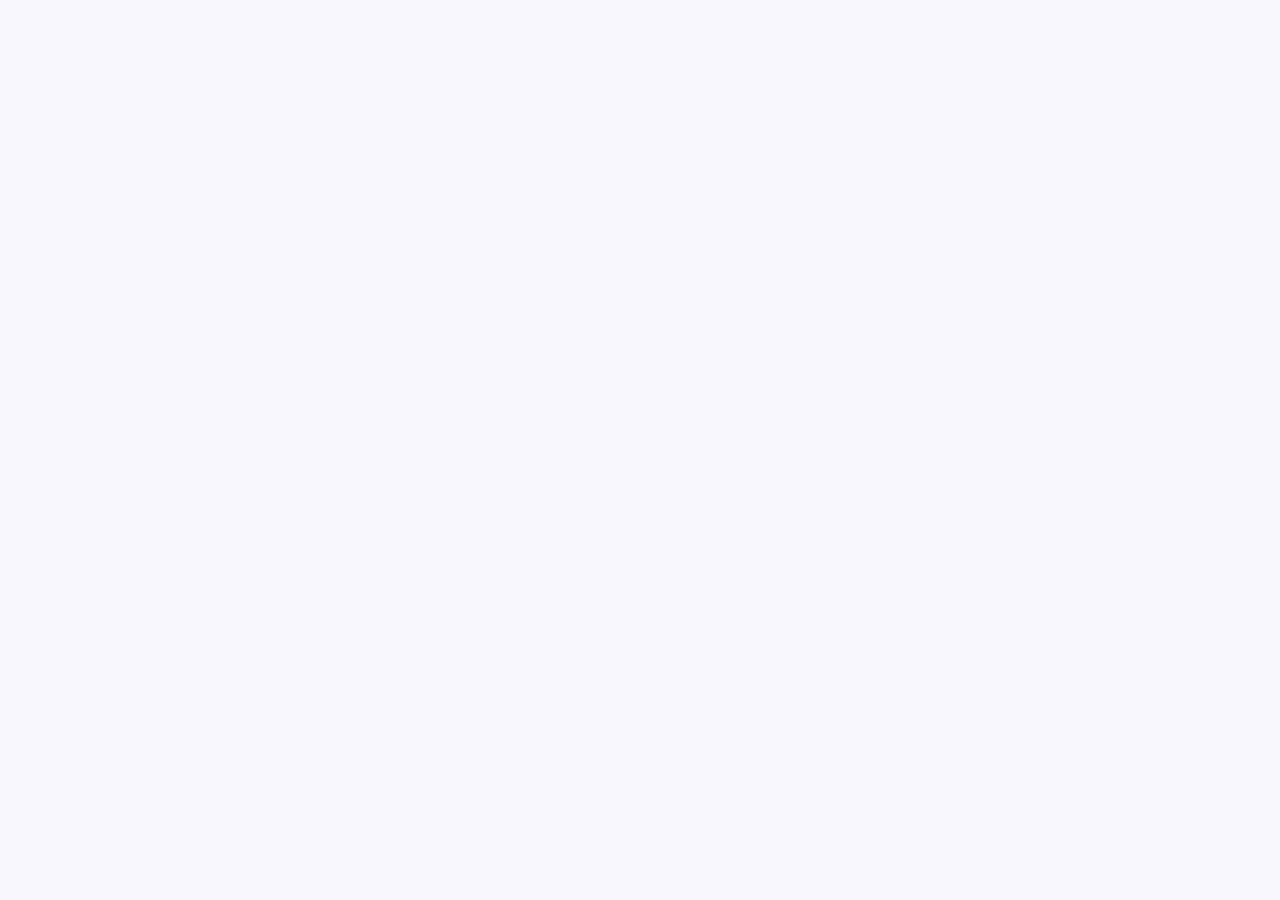
==== about.html @ 86fe77b7 "Initial Commit" ====
<!DOCTYPE html>
<html lang="en">
<head>
    <meta charset="UTF-8">
    <meta http-equiv="X-UA-Compatible" content="IE=edge">
    <meta name="viewport" content="width=device-width, initial-scale=1.0">

    <!--=============== BOXICONS ===============-->
    <link rel="stylesheet" href="https://cdn.jsdelivr.net/npm/boxicons@latest/css/boxicons.min.css">

    <!--=============== SWIPER CSS ===============-->
    <link rel="stylesheet" href="assets/css/swiper-bundle.min.css">

    <!--=============== CSS ===============-->
    <link rel="stylesheet" href="assets/css/style.css">
    <link rel="stylesheet" href="assets/css/colors/color-1.css">

    <title>Responsive e-commerce website - Crypticalcoder</title>
</head>
<body>
    <!--=============== HEADER ===============-->
    <header class="header" id="header">
        
    </header>

    <!--=============== CART ===============-->
    <div class="cart" id="cart">
        
    </div>

    <!--=============== LOGIN ===============-->
    <div class="login" id="login">
        
    </div>

    <!--=============== MAIN ===============-->
    <main class="main">
        <!--=============== ABOUT ===============-->
        <section class="about section container">
            
        </section>
    </main>

    <!--=============== FOOTER ===============-->
    <footer class="footer section">
        
    </footer>

    <!--=============== SCROLL UP ===============-->

    <!--=============== STYLE SWITCHER ===============-->
    
    <!--=============== SWIPER JS ===============-->
    <script src="assets/js/swiper-bundle.min.js"></script>

    <!--=============== JS ===============-->
    <script src="assets/js/main.js"></script>
</body>
</html>
---- assets/css/style.css ----
/*=============== GOOGLE FONTS ===============*/
@import url('https://fonts.googleapis.com/css2?family=Poppins:wght@400;500;600;900&display=swap');

/*=============== VARIABLES CSS ===============*/
:root {
    --header-height: 3.5rem;

    /*========== Colors ==========*/
    --title-color: hsl(250, 8%, 15%);
    --text-color: hsl(250, 8%, 35%);
    --body-color: hsl(250, 60%, 98%);
    --container-color: #fff;
    --shadow: hsla(0, 0%, 15%, .1);
    --scroll-bar-color: hsl(250, 12%, 90%);
    --scroll-thumb-color: hsl(250, 12%, 80%);

    /*========== Font and typography ==========*/
    --body-font: 'Poppins', sans-serif;
    --biggest-font-size: 4rem;
    --h1-font-size: 2.25rem;
    --h2-font-size: 1.5rem;
    --h3-font-size: 1.25rem;
    --normal-font-size: 1rem;
    --small-font-size: .875rem;
    --smaller-font-size: .813rem;

    /*========== Font weight ==========*/
    --font-medium: 500;
    --font-bold: 600;

    /*========== Margenes Bottom ==========*/
    --mb-0-5: .5rem;
    --mb-0-75: .75rem;
    --mb-1: 1rem;
    --mb-1-5: 1.5rem;
    --mb-2: 2rem;
    --mb-2-5: 2.5rem;
    --mb-3: 3rem;

    /*========== z index ==========*/
    --z-tooltip: 10;
    --z-fixed: 100;
}

/* Responsive typography */
@media screen and (max-width: 992px) {
    :root {
        --biggest-font-size: 2rem;
        --h1-font-size: 1.5rem;
        --h2-font-size: 1.25rem;
        --h3-font-size: 1rem;
        --normal-font-size: .938rem;
        --small-font-size: .813rem;
        --smaller-font-size: .75rem;
    }
}

/*=============== BASE ===============*/
* {
    box-sizing: border-box;
    margin: 0;
    padding: 0;
}

html {
    scroll-behavior: smooth;
}

body,
button,
input {
    font-family: var(--body-font);
    font-size: var(--normal-font-size);
}

body {
    background-color: var(--body-color);
    color: var(--text-color);
}

h1,
h2,
h3,
h4 {
    color: var(--title-color);
    font-weight: var(--font-medium);
}

ul {
    list-style: none;
}

a {
    text-decoration: none;
}

img {
    max-width: 100%;
    height: auto;
}

button {
    cursor: pointer;
}

button,
input {
    border: none;
    outline: none;
}

/*=============== REUSABLE CSS CLASSES ===============*/
.section {
    padding: 7rem 0 2rem;
}

.section__title,
.breadcrumb__title {
    font-size: var(--h1-font-size);
}

.section__title,
.breadcrumb__subtitle {
    margin-bottom: var(--mb-3);
}

.section__title,
.breadcrumb__title,
.breadcrumb__subtitle {
    text-align: center;
}

/*=============== LAYOUT ===============*/
.container {
    max-width: 968px;
    margin-left: auto;
    margin-right: auto;
}

.grid {
    display: grid;
}

/*=============== HEADER SECTION ===============*/
.header {
    width: 100%;
    background: var(--container-color);
    position: fixed;
    top: 0;
    left: 0;
    z-index: var(--z-fixed);
}

/*=============== NAV ===============*/
.nav {
    height: calc(var(--header-height) + 1.5rem);
    display: flex;
    justify-content: space-between;
    align-items: center;
    column-gap: 3rem;

}

.login__toggle,
.nav__logo,
.nav__toggle,
.nav__shop {
    color: var(--title-color)
}

.nav__logo {
    text-transform: capitalize;
    font-weight: var(--font-bold);
    letter-spacing: 1px;
    display: inline-flex;
    align-items: center;
    column-gap: .25rem;
}

.nav__logo-icon {
    font-size: 1.25rem;
}


.nav__btns {
    display: flex;
    align-items: center;
    column-gap: 1rem;
    margin-left: auto;

}

.nav__toggle,
.login__toggle,
.nav__shop {
    font-size: 1.25rem;
    cursor: pointer;
}

.nav__list {
    display: flex;
    align-items: center;
    column-gap: 2rem;
}

.nav__link {
    color: var(--title-color);
    font-weight: var(--font-medium);
    font-size: var(--normal-font-size);
}


/* Change background header */


/* Active link */


/*=============== MAIN ===============*/
/*========== HOME SECTION ==========*/


/* Swiper Class */



/*=============== BUTTONS ===============*/



/*========== DISCOUNT SECTION ==========*/



/*========== NEW ARRIVALS SECTION ==========*/


/*========== STEPS SECTION ==========*/


/*========== NEWSLETTER SECTION ==========*/


/*=============== SHOP PAGE ===============*/


/*=============== PAGINATION ===============*/


/*=============== DETAILS PAGE ===============*/


/*=============== ABOUT PAGE ===============*/


/*=============== BLOG PAGE ===============*/


/*=============== CART PAGE ===============*/


/*=============== FAQ PAGE ===============*/


/*Rotate icon, change color of titles and background*/


/*=============== REGISTRATION PAGE ===============*/


/*=============== CONTACT PAGE ===============*/


/*=============== FOOTER ===============*/


/*=============== SCROLL UP ===============*/


/* Show Scroll Up*/


/*=============== SCROLL BAR ===============*/


/*=============== LOGIN ===============*/


/* Show login */


/*=============== CART ===============*/


/* Show cart */


/*=============== LIGHTBOX ===============*/


/* lightbox open */


/* lightbox open animation */


/*=============== STYLE SWITCHER ===============*/


/* Style switcher open */


/* Active theme color */


/*=============== BREAKPOINTS ===============*/
/* For large devices */
@media screen and (max-width: 1200px) {}

@media screen and (max-width: 992px) {}

/* For medium devices */
@media screen and (max-width: 767px) {}

@media screen and (max-width: 576px) {}

/* For small devices */
@media screen and (max-width: 320px) {}
---- assets/css/colors/color-1.css ----
:root
{
    --hue: 0;
    --first-color: hsl(var(--hue), 88%, 61%);
    --first-color-alt: hsl(var(--hue), 88%, 58%)
}
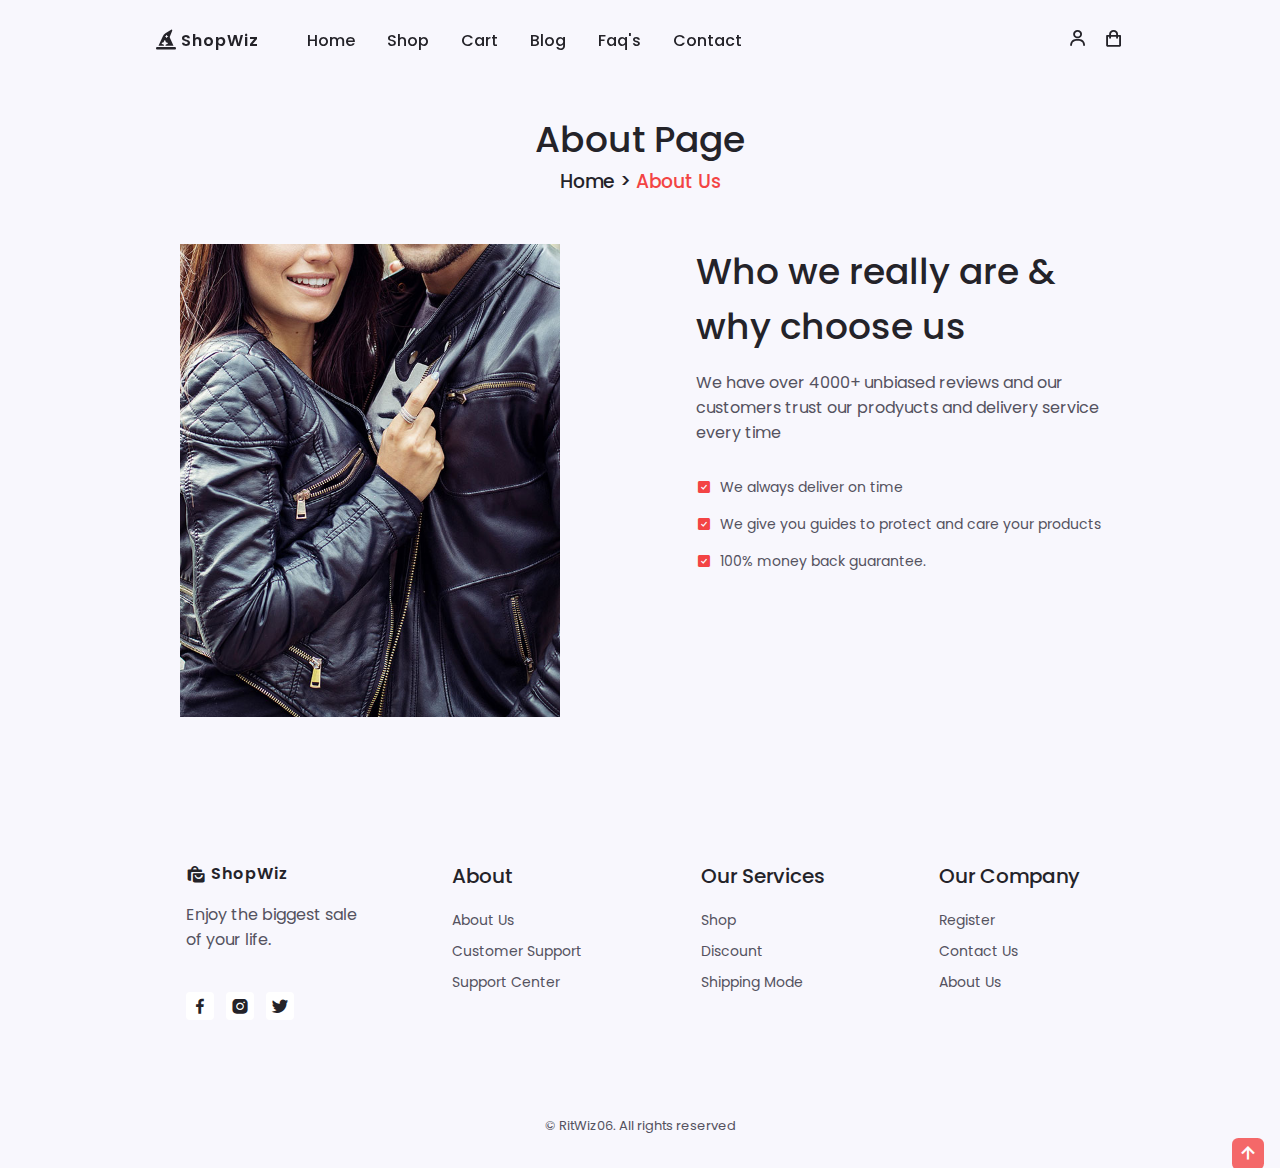
==== commit de9a568a: "Added About Us Page" ====
--- a/about.html
+++ b/about.html
@@ -1,5 +1,6 @@
 <!DOCTYPE html>
 <html lang="en">
+
 <head>
     <meta charset="UTF-8">
     <meta http-equiv="X-UA-Compatible" content="IE=edge">
@@ -7,6 +8,7 @@
 
     <!--=============== BOXICONS ===============-->
     <link rel="stylesheet" href="https://cdn.jsdelivr.net/npm/boxicons@latest/css/boxicons.min.css">
+    <link rel="stylesheet" href="https://cdnjs.cloudflare.com/ajax/libs/font-awesome/6.1.1/css/all.min.css">
 
     <!--=============== SWIPER CSS ===============-->
     <link rel="stylesheet" href="assets/css/swiper-bundle.min.css">
@@ -17,43 +19,308 @@
 
     <title>Responsive e-commerce website - Crypticalcoder</title>
 </head>
+
 <body>
     <!--=============== HEADER ===============-->
     <header class="header" id="header">
-        
+        <nav class="nav container">
+            <a href="index.html" class="nav__logo">
+                <i class="fa-solid fa-hat-wizard nav__logo-icon"></i> ShopWiz
+            </a>
+
+            <div class="nav__menu" id="nav-menu">
+                <ul class="nav__list">
+                    <li class="nav__Item">
+                        <a href="index.html" class="nav__link">Home</a>
+                    </li>
+                    <li class="nav__Item">
+                        <a href="shop.html" class="nav__link">Shop</a>
+                    </li>
+                    <li class="nav__Item">
+                        <a href="cart.html" class="nav__link">Cart</a>
+                    </li>
+
+                    <li class="nav__Item">
+                        <a href="blog.html" class="nav__link">Blog</a>
+                    </li>
+                    <li class="nav__Item">
+                        <a href="faq.html" class="nav__link">Faq's</a>
+                    </li>
+                    <li class="nav__Item">
+                        <a href="contact.html" class="nav__link">Contact</a>
+                    </li>
+                </ul>
+
+                <div class="nav__close" id="nav-close">
+                    <i class="bx bx-x"></i>
+                </div>
+            </div>
+
+            <div class="nav__btns">
+                <div class="login__toggle" id="login-button">
+                    <i class="bx bx-user"></i>
+                </div>
+
+                <div class="nav__shop" id="cart-shop">
+                    <i class="bx bx-shopping-bag"></i>
+                </div>
+
+                <div class="nav__toggle" id="nav-toggle">
+                    <i class="bx bx-grid-alt"></i>
+                </div>
+            </div>
+        </nav>
     </header>
 
     <!--=============== CART ===============-->
-    <div class="cart" id="cart">
-        
+    <div class="cart " id="cart">
+        <i class="bx bx-x cart__close" id="cart-close"></i>
+
+        <h2 class="cart__title-center">My Cart</h2>
+
+        <div class="cart__container">
+            <article class="cart__card">
+                <div class="cart__box">
+                    <img src="assets/img/cart-1.png" alt="" class="cart__img">
+                </div>
+
+                <div class="cart__details">
+                    <h3 class="cart__title">
+                        Windbreaker
+                    </h3>
+                    <span class="cart__price">₹ 1200</span>
+
+                    <div class="cart__amount">
+                        <div class="cart__amount-content">
+                            <span class="cart__amount-box">
+                                <i class="bx bx-minus"></i>
+                            </span>
+
+                            <span class="cart__amount-number">1</span> </span>
+
+                            <span class="cart__amount-box">
+                                <i class="bx bx-plus"></i>
+                            </span>
+
+                        </div>
+
+                        <i class="bx bx-trash-alt cart__amount-trash"></i>
+
+
+                    </div>
+                </div>
+
+            </article>
+
+            <article class="cart__card">
+                <div class="cart__box">
+                    <img src="assets/img/cart-2.png" alt="" class="cart__img">
+                </div>
+
+                <div class="cart__details">
+                    <h3 class="cart__title">
+                        Cardigan Hoodie
+                    </h3>
+                    <span class="cart__price">₹ 1500</span>
+
+                    <div class="cart__amount">
+                        <div class="cart__amount-content">
+                            <span class="cart__amount-box">
+                                <i class="bx bx-minus"></i>
+                            </span>
+
+                            <span class="cart__amount-number">1</span> </span>
+
+                            <span class="cart__amount-box">
+                                <i class="bx bx-plus"></i>
+                            </span>
+
+                        </div>
+
+                        <i class="bx bx-trash-alt cart__amount-trash"></i>
+
+
+                    </div>
+                </div>
+
+            </article>
+
+            <article class="cart__card">
+                <div class="cart__box">
+                    <img src="assets/img/cart-3.png" alt="" class="cart__img">
+                </div>
+
+                <div class="cart__details">
+                    <h3 class="cart__title">
+                        Cartoon
+                    </h3>
+                    <span class="cart__price">₹ 800</span>
+
+                    <div class="cart__amount">
+                        <div class="cart__amount-content">
+                            <span class="cart__amount-box">
+                                <i class="bx bx-minus"></i>
+                            </span>
+
+                            <span class="cart__amount-number">1</span> </span>
+
+                            <span class="cart__amount-box">
+                                <i class="bx bx-plus"></i>
+                            </span>
+
+                        </div>
+
+                        <i class="bx bx-trash-alt cart__amount-trash"></i>
+
+
+                    </div>
+                </div>
+
+            </article>
+        </div>
+
+        <div class="cart__prices">
+            <span class="cart__prices-item">
+                3 item
+            </span>
+            <span class="cart__prices-total">
+                ₹ 3500
+            </span>
+        </div>
+
     </div>
 
     <!--=============== LOGIN ===============-->
     <div class="login" id="login">
-        
+        <i class="bx bx-x login__close" id="login-close">
+
+        </i>
+        <h2 class="login__title-center">Login</h2>
+
+        <form action="" class="login__form grid">
+            <div class="login__content">
+                <label for="" class="login__label">Email</label>
+                <input type="email" class="login__input">
+            </div>
+
+            <div class="login__content">
+                <label for="" class="login__label">Password</label>
+                <input type="password" class="login__input">
+
+            </div>
+
+            <div>
+                <a href="#" class="button">Sign in</a>
+            </div>
+
+            <div>
+                <p class="signup">Not a member? <a href="registration.html">Sign up now</a></p>
+            </div>
+        </form>
+
     </div>
 
     <!--=============== MAIN ===============-->
     <main class="main">
         <!--=============== ABOUT ===============-->
         <section class="about section container">
-            
+            <h2 class="breadcrumb__title">About Page</h2>
+            <h3 class="breadcrumb__subtitle">Home > <span>About Us</span></h3>
+
+            <div class="about__container grid">
+                <img src="assets/img/about-img.jpg" alt="" class="about__img">
+
+                <div class="about__data">
+                    <h2 class="section__title about__title">
+                        Who we really are & <br> why choose us
+                    </h2>
+
+                    <p class="about__description">
+                        We have over 4000+ unbiased reviews and our customers trust our prodyucts and delivery service
+                        every time
+                    </p>
+                    <div class="about__details">
+                        <p class="about__details-description">
+                            <i class="bx bxs-check-square about__details-icon"></i>
+                            We always deliver on time
+                        </p>
+                        <p class="about__details-description">
+                            <i class="bx bxs-check-square about__details-icon"></i>
+                            We give you guides to protect and care your products
+                        </p>
+                        <p class="about__details-description">
+                            <i class="bx bxs-check-square about__details-icon"></i>
+                            100% money back guarantee.
+                        </p>
+                    </div>
+
+                </div>
+            </div>
         </section>
     </main>
 
     <!--=============== FOOTER ===============-->
     <footer class="footer section">
-        
+        <div class="footer__container container grid">
+            <!-- footer content 1 -->
+            <div class="footer__content">
+                <a href="#" class="footer__logo">
+                    <i class="bx bxs-shopping-bags footer__logo-icon"></i> ShopWiz
+                </a>
+                <p class="footer__description">Enjoy the biggest sale <br> of your life.</p>
+
+                <div class="footer__social">
+                    <a href="#" class="footer__social-link"><i class="bx bxl-facebook"></i></a>
+                    <a href="#" class="footer__social-link"><i class="bx bxl-instagram-alt"></i></a>
+                    <a href="#" class="footer__social-link"><i class="bx bxl-twitter"></i></a>
+                </div>
+            </div>
+            <!-- footer content 2-->
+            <div class="footer__content">
+                <h3 class="footer__title">About</h3>
+
+                <ul class="footer__links">
+                    <li><a href="about.html" class="footer__link">About Us</a></li>
+                    <li><a href="#" class="footer__link">Customer Support</a></li>
+                    <li><a href="#" class="footer__link">Support Center</a></li>
+                </ul>
+            </div>
+            <!-- footer content 3-->
+            <div class="footer__content">
+                <h3 class="footer__title">Our Services</h3>
+
+                <ul class="footer__links">
+                    <li><a href="#" class="footer__link">Shop</a></li>
+                    <li><a href="#" class="footer__link">Discount</a></li>
+                    <li><a href="#" class="footer__link">Shipping Mode</a></li>
+                </ul>
+            </div>
+            <!-- footer content 4-->
+            <div class="footer__content">
+                <h3 class="footer__title">Our Company</h3>
+
+                <ul class="footer__links">
+                    <li><a href="#" class="footer__link">Register</a></li>
+                    <li><a href="#" class="footer__link">Contact Us</a></li>
+                    <li><a href="about.html" class="footer__link">About Us</a></li>
+                </ul>
+            </div>
+        </div>
+        <span class="footer__copy">&#169; RitWiz06. All rights reserved</span>
     </footer>
 
     <!--=============== SCROLL UP ===============-->
+    <a href="#" class="scrollup" id="scroll-up">
+        <i class="bx bx-up-arrow-alt scrollup__icon"></i>
+    </a>
 
     <!--=============== STYLE SWITCHER ===============-->
-    
+
     <!--=============== SWIPER JS ===============-->
     <script src="assets/js/swiper-bundle.min.js"></script>
 
     <!--=============== JS ===============-->
     <script src="assets/js/main.js"></script>
 </body>
+
 </html>--- a/assets/css/style.css
+++ b/assets/css/style.css
@@ -130,6 +130,11 @@
     text-align: center;
 }
 
+.breadcrumb__subtitle span {
+    color: var(--first-color);
+}
+
+
 /*=============== LAYOUT ===============*/
 .container {
     max-width: 968px;
@@ -144,7 +149,7 @@
 /*=============== HEADER SECTION ===============*/
 .header {
     width: 100%;
-    background: var(--container-color);
+    background: transparent;
     position: fixed;
     top: 0;
     left: 0;
@@ -161,6 +166,8 @@
 
 }
 
+
+.nav__close,
 .login__toggle,
 .nav__logo,
 .nav__toggle,
@@ -207,93 +214,1068 @@
     color: var(--title-color);
     font-weight: var(--font-medium);
     font-size: var(--normal-font-size);
+    transition: .3s;
+}
+
+.nav__link:hover {
+    color: var(--first-color);
+
+}
+
+.nav__close {
+    font-size: 2rem;
+    position: absolute;
+    top: 0.9rem;
+    right: 1.25rem;
+    cursor: pointer;
+
+}
+
+.nav__close,
+.nav__toggle {
+    display: none;
 }
 
 
 /* Change background header */
-
+.scroll-header {
+    background-color: var(--body-color);
+    box-shadow: 0 1px 4px var(--shadow);
+}
 
 /* Active link */
-
+.active-link {
+    position: relative;
+}
+
+.active-link::before {
+    content: '';
+    position: absolute;
+    bottom: -.75rem;
+    left: 45%;
+    width: 5px;
+    height: 5px;
+    background: var(--title-color);
+    border-radius: 50%;
+}
 
 /*=============== MAIN ===============*/
 /*========== HOME SECTION ==========*/
+.home__content {
+    padding: 9rem 0 2rem;
+    grid-template-columns: repeat(2, 1fr);
+    column-gap: 3rem;
+}
+
+.home__group {
+    display: grid;
+    position: relative;
+    padding-top: 2rem;
+}
+
+.home__img {
+    height: 420px;
+    transform: translateY(-3rem);
+    justify-self: center;
+}
+
+.home__indicator {
+    width: 8px;
+    height: 8px;
+    background: var(--title-color);
+    border-radius: 50%;
+    position: absolute;
+    bottom: 15%;
+    left: 45%;
+
+}
+
+.home__indicator::after {
+    content: '';
+    position: absolute;
+    width: 1px;
+    height: 75px;
+    background: var(--title-color);
+    top: 0;
+    right: 45%;
+
+}
+
+.home__details-img {
+    position: absolute;
+    bottom: 0;
+    right: 58%;
+}
+
+/* .home__details-title {
+    font-weight: var(--medium-font-size);
+} */
+
+.home__details-title,
+.home__details-subtitle {
+    display: block;
+    font-size: var(--small-font-size);
+    text-align: right;
+
+
+}
+
+.home__subtitle {
+    font-size: var(--h3-font-size);
+    text-transform: uppercase;
+    margin-bottom: var(--mb-1);
+}
+
+.home__title {
+    font-size: var(--biggest-font-size);
+    font-weight: var(--font-bold);
+    line-height: 109%;
+    margin-bottom: var(--mb-1-5);
+}
+
+.home__description {
+    margin-bottom: var(--mb-2-5);
+    padding-right: 2rem;
+}
+
+.home__buttons {
+    display: flex;
+    justify-content: space-between;
+}
+
 
 
 /* Swiper Class */
-
-
+.swiper-pagination {
+    position: initial;
+    margin-top: var(--mb-2-5);
+}
+
+.swiper-pagination-bullet {
+    width: 5px;
+    height: 5px;
+    background: var(--title-color);
+    opacity: 1;
+}
+
+.swiper-pagination-horizontal.swiper-pagination-bullets .swiper-pagination-bullet {
+    margin: 0 .5rem;
+}
+
+.swiper-pagination-bullet-active {
+    width: 1.5rem;
+    height: 5px;
+    border-radius: .5rem;
+}
 
 /*=============== BUTTONS ===============*/
-
-
+.button {
+    display: inline-block;
+    background: var(--first-color);
+    color: #fff;
+    padding: 1rem 1.75rem;
+    border-radius: 0.5rem;
+    font-weight: var(--font-medium);
+    transition: .3s;
+}
+
+.button:hover {
+    filter: brightness(110%);
+}
+
+
+.button__icon {
+    font-size: 1.25rem;
+}
+
+.button--link {
+    color: var(--title-color);
+}
+
+.button--flex {
+    display: inline-flex;
+    align-items: center;
+    column-gap: .5rem;
+}
 
 /*========== DISCOUNT SECTION ==========*/
-
-
+.discount__container {
+    grid-template-columns: repeat(2, max-content);
+    justify-content: center;
+    align-items: center;
+    column-gap: 7rem;
+    background-color: var(--container-color);
+    padding-top: 3rem 0;
+    border-radius: 3rem;
+}
+
+.discount__img {
+    width: 300px;
+    padding: 3rem;
+}
+
+.discount__data {
+    padding-left: 6rem;
+    text-align: center;
+}
+
+.discoutn__title {
+    font-size: var(--h2-font-size);
+    margin-bottom: var(--mb-2);
+}
 
 /*========== NEW ARRIVALS SECTION ==========*/
-
+.new__container {
+    padding-top: 1rem;
+}
+
+.new__img {
+    width: 150px;
+    margin-bottom: var(--mb-1);
+    transition: .3s;
+}
+
+.new__content {
+    position: relative;
+    background-color: var(--container-color);
+    width: 310px;
+    padding: 2rem 0;
+    border-radius: 1rem;
+    text-align: center;
+    overflow: hidden;
+}
+
+.new__tag {
+    position: absolute;
+    top: 8%;
+    left: 8%;
+    background-color: var(--first-color);
+    color: #fff;
+    font-size: var(--small-font-size);
+    padding: .25rem .5rem;
+    border-radius: .25rem;
+}
+
+.new__title {
+    font-size: var(--h3-font-size);
+    font-weight: var(--font-medium);
+}
+
+.new__subtitle {
+    display: block;
+    font-size: var(--small-font-size);
+    margin-bottom: var(--mb-1);
+}
+
+.new__prices {
+    display: inline-flex;
+    align-items: center;
+    column-gap: .5rem;
+}
+
+.new__price {
+    font-weight: var(--font-medium);
+    color: (--title-color);
+
+}
+
+.new__discount {
+    color: var(--first-color);
+    font-size: var(--smaller-font-size);
+    text-decoration: line-through;
+    font-weight: var(--font-medium);
+
+}
+
+.new__button {
+    display: inline-flex;
+    padding: 0.5rem;
+    border-radius: .25rem .25rem .75rem .25rem;
+    position: absolute;
+    bottom: 0;
+    right: -3rem;
+}
+
+.new__icon {
+    font-size: 1.25rem;
+}
+
+.new__content:hover .new__img {
+    transform: translateY(-.5rem)
+}
+
+.new__content:hover .new__button {
+    right: 0;
+
+}
 
 /*========== STEPS SECTION ==========*/
-
+.steps__bg {
+    background-color: var(--container-color);
+    padding: 3.5rem 2.5rem;
+    border-radius: 1rem;
+}
+
+.steps__container {
+    grid-template-columns: repeat(3, 1fr);
+    column-gap: 2rem;
+    padding-top: 1rem;
+
+}
+
+.steps__card {
+    background-color: var(--body-color);
+    padding: 2.5rem 3rem 2rem 1.5rem;
+    border-radius: 1rem;
+}
+
+.steps__card-number {
+    display: inline-block;
+    background-color: var(--first-color);
+    color: #fff;
+    padding: .5rem .75rem;
+    border-radius: .25rem;
+    font-size: var(--h2-font-size);
+    margin-bottom: var(--mb-1-5);
+    transition: .3s;
+}
+
+.steps__card-title {
+    font-size: var(--normal-font-size);
+    margin-bottom: var(--mb-0-5);
+}
+
+.steps__card-description {
+    font-size: var(--small-font-size);
+
+}
+
+.steps__card:hover .steps__card-number {
+    transform: translateY(-.25rem);
+}
 
 /*========== NEWSLETTER SECTION ==========*/
-
+.newsletter__container {
+    display: grid;
+    grid-template-columns: .5fr;
+    justify-content: center;
+
+}
+
+.newsletter__description {
+    padding: 0 3rem;
+    text-align: center;
+    margin-bottom: var(--mb-1-5);
+}
+
+.newsletter__form {
+    background-color: var(--container-color);
+    padding: 1rem;
+    display: flex;
+    justify-content: space-between;
+    border-radius: .75rem;
+
+}
+
+.newsletter__input {
+    width: 70%;
+    padding: 0 .5rem;
+    background: none;
+    color: var(--title-color);
+}
+
+
+.newsletter__input::placeholder {
+    color: var(--text-color);
+}
 
 /*=============== SHOP PAGE ===============*/
-
+.shop__container {
+    grid-template-columns: 1.7fr 3.3fr;
+    column-gap: 1.8rem;
+}
+
+.sidebar {
+    padding: 1.8rem;
+    background-color: var(--container-color);
+}
+
+.filter__title {
+    font-size: var(--h3-font-size);
+    text-transform: uppercase;
+}
+
+.filter__subtitle {
+    margin: 1.25rem 0 var(--mb-0-5);
+    font-size: var(--normal-font-size);
+}
+
+.filter {
+    display: flex;
+    align-items: center;
+    margin-bottom: var(--mb-0-5);
+    color: var(--text-color);
+    font-size: var(--small-font-size);
+}
+
+.filter p {
+    flex: 1;
+}
+
+.filter input {
+    margin-right: vaR(--mb-0-75);
+    cursor: pointer;
+}
+
+.shop__items {
+    grid-template-columns: repeat(2, 1fr);
+    gap: 1.6rem;
+}
+
+.shop__content {
+    position: relative;
+    background-color: vaR(--container-color);
+    padding: 2rem 0;
+    border-radius: 1rem;
+    text-align: center;
+    overflow: hidden;
+}
+
+.shop__img {
+    width: 150px;
+    height: 175px;
+    margin-bottom: var(--mb-1);
+    transition: .3s;
+}
+
+.shop__tag {
+    position: absolute;
+    top: 8%;
+    left: 8%;
+    background-color: var(--first-color);
+    color: #fff;
+    padding: .25rem .5rem;
+    font-size: var(--small-font-size);
+    border-radius: .25rem;
+}
+
+.shop__title {
+    font-size: var(--h3-font-size);
+    font-weight: var(--font-medium);
+}
+
+.shop__subtitle {
+    display: block;
+    font-size: var(--small-font-size);
+    margin-bottom: var(--mb-1);
+}
+
+.shop__prices {
+    display: inline-flex;
+    align-items: center;
+    column-gap: .5rem;
+}
+
+.shop__price {
+    color: var(--title-color);
+    font-weight: var(--font-medium);
+}
+
+.shop__discounts {
+    color: var(--first-color);
+    font-size: var(--smaller-font-size);
+    text-decoration: line-through;
+    font-weight: var(--font-medium);
+}
+
+.shop__button {
+    display: inline-flex;
+    padding: .5rem;
+    border-radius: .25rem .25rem .75rem .25rem;
+    position: absolute;
+    bottom: 0;
+    right: -3rem;
+}
+
+.shop__icon {
+    font-size: 1.25rem;
+}
+
+.shop__content:hover {
+    transform: translateY(-.5rem);
+}
+
+.shop__content:hover .shop__button {
+    right: 0;
+}
 
 /*=============== PAGINATION ===============*/
-
+.pagination {
+    display: flex;
+    align-items: center;
+    justify-content: end;
+    column-gap: .8rem;
+    margin-top: var(--mb-2-5);
+    font-size: var(--normal-font-size);
+}
+
+.pagination span {
+    width: 2.2rem;
+    height: 2.2rem;
+    line-height: 36px;
+    text-align: center;
+    border-radius: 50%;
+    cursor: pointer;
+}
+
+.pagination .current {
+    background-color: var(--first-color);
+    color: white;
+}
+
+.pagination__icon {
+    font-size: vaR(--h2-font-size);
+}
 
 /*=============== DETAILS PAGE ===============*/
 
 
 /*=============== ABOUT PAGE ===============*/
-
+.about__container {
+    grid-template-columns: repeat(2, 1fr);
+    column-gap: 7rem;
+}
+
+.about__img {
+    width: 380px;
+    justify-self: center;
+}
+
+.about__title {
+    margin-bottom: var(--mb-1);
+    text-align: left;
+}
+
+.about__description {
+    margin-bottom: var(--mb-2);
+
+}
+
+.about__details {
+    display: grid;
+    row-gap: 1rem;
+}
+
+.about__details-description {
+    display: inline-flex;
+    column-gap: .5rem;
+    font-size: var(--small-font-size);
+}
+
+.about__details-icon {
+    font-size: 1rem;
+    color: var(--first-color);
+    margin-top: .15rem;
+}
 
 /*=============== BLOG PAGE ===============*/
+.blog__container {
+    row-gap: 1.8rem;
+}
+
+.blog__post {
+    grid-template-columns: .8fr 1.2fr;
+    column-gap: 2rem;
+    align-items: center;
+    background-color: var(--container-color);
+    border-radius: 1.2rem;
+    padding: 1.4rem;
+}
+
+.blog__img {
+    border-radius: .8rem;
+}
+
+.blog__details {
+    font-size: var(--small-font-size);
+    text-align: justify;
+    margin-bottom: var(--mb-1);
+}
+
+.blog__title {
+    font-size: var(--h3-font-size);
+    font-weight: var(--font-medium);
+    margin-bottom: var(--mb-0-5);
+}
+
+.blog__date {
+    font-size: var(--smaller-font-size);
+    color: var(--text-color);
+    margin-bottom: var(--mb-0-75);
+}
+
+.read__more {
+    text-align: right;
+}
 
 
 /*=============== CART PAGE ===============*/
 
 
 /*=============== FAQ PAGE ===============*/
+.questions__container {
+    grid-template-columns: repeat(2, 1fr);
+    gap: 1.5rem;
+    align-items: flex-start;
+
+}
+
+.questions__group {
+    display: grid;
+    row-gap: 2rem;
+
+}
+
+.questions__item {
+    background-color: var(--container-color);
+    border-radius: .25rem;
+}
+
+.questions__item-title {
+    font-size: var(--small-font-size);
+    font-weight: var(--font-medium);
+
+}
+
+.questions__icon {
+    font-size: 1.25rem;
+    color: var(--title-color);
+}
+
+.questions__description {
+
+    font-size: var(--smaller-font-size);
+    padding: 0 3.5rem 2.25rem 2.75rem;
+}
+
+.questions__header {
+    display: flex;
+    align-items: center;
+    column-gap: .5rem;
+    padding: 1rem;
+    cursor: pointer;
+}
+
+.questions__content {
+    overflow: hidden;
+    height: 0;
+
+}
+
+.questions__item,
+.questions__header,
+.questions__item-title,
+.questions__icon,
+.questions__description,
+.questions__content {
+    transition: .3s;
+}
+
+
 
 
 /*Rotate icon, change color of titles and background*/
-
+.accordion-open .questions__header,
+.accordion-open .questions__description {
+    background-color: var(--first-color);
+
+}
+
+.accordion-open .questions__item-title,
+.accordion-open .questions__description,
+.accordion-open .questions__icon {
+    color: #fff;
+}
+
+.accordion-open .questions__icon {
+    transform: rotate(45deg);
+}
 
 /*=============== REGISTRATION PAGE ===============*/
 
 
 /*=============== CONTACT PAGE ===============*/
+.contact__container {
+    grid-template-columns: .9fr 1.1fr;
+    column-gap: 1.5rem;
+}
+
+.contact__info {
+    display: flex;
+    align-items: center;
+    margin-bottom: var(--mb-2);
+
+}
+
+.contact__icon {
+    font-size: 2rem;
+    color: var(--first-color);
+    margin-right: var(--mb-0-75);
+}
+
+.contact__title {
+    font-size: var(--h3-font-size);
+    font-weight: var(--font-medium);
+}
+
+.contact__subtitle {
+    font-size: var(--small-font-size);
+    color: var(--text-color);
+}
+
+.contact__form {
+    row-gap: 1.5rem;
+}
+
+.contact__content {
+    background-color: var(--container-color);
+    border-radius: .5rem;
+    padding: .75rem 1rem .25rem;
+}
+
+.contact__label {
+    font-size: var(--smaller-font-size);
+    color: var(--title-color);
+}
+
+.contact__inputs {
+    grid-template-columns: repeat(2, 1fr);
+    column-gap: 1.5rem;
+}
+
+.contact__input {
+    width: 100%;
+    background-color: var(--container-color);
+    color: var(--text-color);
+    font-size: var(--normal-font-size);
+    border: none;
+    outline: none;
+    padding: .25rem .5rem .5rem 0;
+
+}
+
 
 
 /*=============== FOOTER ===============*/
+.footer {
+    position: relative;
+    overflow: hidden;
+
+}
+
+.footer__container {
+    grid-template-columns: repeat(4, 1fr);
+    justify-items: center;
+    column-gap: 1rem;
+}
+
+.footer__logo {
+    color: var(--title-color);
+    text-transform: camelcase;
+    font-weight: var(--font-bold);
+    letter-spacing: 1px;
+    display: inline-flex;
+    align-items: center;
+    column-gap: .25rem;
+    margin-bottom: var(--mb-1);
+
+}
+
+.footer__logo-icon {
+    font-size: 1.25rem;
+}
+
+.footer__description {
+    margin-bottom: var(--mb-2-5);
+}
+
+.footer__social {
+    display: flex;
+    column-gap: .75rem;
+}
+
+.footer__social-link {
+    display: inline-flex;
+    background: var(--container-color);
+    padding: .25rem;
+    border-radius: .25rem;
+    color: var(--title-color);
+    font-size: 1.25rem;
+}
+
+.footer__social-link:hover {
+    background: var(--first-color);
+    color: white;
+}
+
+.footer__title {
+    font-size: var(--h3-font-size);
+    margin-bottom: var(--mb-1);
+}
+
+.footer__links {
+    display: grid;
+    row-gap: .35rem;
+}
+
+.footer__link {
+    font-size: var(--small-font-size);
+    color: var(--text-color);
+    transition: .3s;
+}
+
+.footer__link:hover {
+    color: var(--title-color);
+}
+
+.footer__copy {
+    display: block;
+    text-align: center;
+    font-size: var(--smaller-font-size);
+    margin-top: 6rem;
+}
 
 
 /*=============== SCROLL UP ===============*/
-
+.scrollup {
+    position: fixed;
+    right: 1rem;
+    bottom: -30%;
+    background: var(--first-color);
+    border-radius: .4rem;
+    display: inline-flex;
+    padding: .25rem;
+    z-index: var(--z-tooltip);
+    opacity: .8;
+    transition: .4s;
+}
+
+.scrollup:hover {
+    opacity: 1;
+}
+
+.scrollup__icon {
+    font-size: 1.5rem;
+    color: white;
+}
 
 /* Show Scroll Up*/
-
+.show-scroll {
+    bottom: 3rem;
+}
 
 /*=============== SCROLL BAR ===============*/
-
+::-webkit-scrollbar {
+    width: .60rem;
+    background: var(--scroll-bar-color);
+    border-radius: .5rem;
+}
+
+::-webkit-scrollbar-thumb {
+    background: var(--scroll-thumb-color);
+    border-radius: .5rem;
+}
 
 /*=============== LOGIN ===============*/
+.login {
+    position: fixed;
+    background-color: var(--body-color);
+    z-index: var(--z-fixed);
+    width: 420px;
+    box-shadow: -2px 0 4px var(--shadow);
+    height: 100%;
+    top: 0;
+    right: -100%;
+    padding: 3.5rem 2rem;
+    transition: 0.4s;
+
+}
+
+.login__title-center {
+    font-size: var(--h2-font-size);
+    text-align: center;
+    margin-bottom: var(--mb-3);
+}
+
+.login__close {
+    font-size: 2rem;
+    color: var(--title-color);
+    position: absolute;
+    top: 1.25rem;
+    right: .9rem;
+    cursor: pointer;
+
+}
+
+.login__form {
+    row-gap: 1.5rem;
+}
+
+.login__content {
+    background: var(--container-color);
+    border-radius: .5rem;
+    padding: .75rem 1rem .25rem;
+}
+
+.login__label {
+    font-size: var(--medium-font-size);
+    color: var(--title-color);
+}
+
+.login__input {
+    width: 100%;
+    background: var(--container-color);
+    color: var(--text-color);
+    font-size: var(--normal-font-size);
+    padding: .25rem .5rem .5rem 0;
+}
+
+.signup {
+    color: var(--title-color);
+    font-size: var(--small-font-size);
+    font-weight: var(--font-medium);
+}
+
+.signup a {
+    color: var(--first-color);
+}
 
 
 /* Show login */
-
+.show-login {
+    right: 0;
+}
 
 /*=============== CART ===============*/
-
+.cart {
+    position: fixed;
+    background-color: var(--body-color);
+    z-index: var(--z-fixed);
+    width: 420px;
+    box-shadow: -2px 0 4px var(--shadow);
+    height: 100%;
+    top: 0;
+    right: -100%;
+    padding: 3.5rem 2rem;
+    transition: 0.4s;
+
+}
+
+.cart__title-center {
+    font-size: var(--h2-font-size);
+    text-align: center;
+    margin-bottom: var(--mb-3);
+}
+
+.cart__close {
+    font-size: 2rem;
+    color: var(--title-color);
+    position: absolute;
+    top: 1.25rem;
+    right: .9rem;
+    cursor: pointer;
+
+}
+
+.cart__container {
+    display: grid;
+    row-gap: 1.5rem;
+
+}
+
+.cart__card {
+    display: flex;
+    align-items: center;
+    column-gap: 1rem;
+
+}
+
+.cart__box {
+    background-color: var(--container-color);
+    padding-top: .75rem 1.25rem;
+    display: flex;
+    align-items: center;
+
+}
+
+.cart__img {
+    width: 90px;
+
+}
+
+.cart__title {
+    font-size: var(--normal-font-size);
+    margin-bottom: var(--mb-0-5);
+
+}
+
+.cart__price {
+    display: block;
+    font-size: var(--small-font-size);
+    color: var(--first-color);
+    margin-bottom: var(--mb-1-5);
+}
+
+.cart__amount,
+.cart__amount-content {
+    display: flex;
+    align-items: center;
+}
+
+.cart__amount {
+    column-gap: 3rem;
+}
+
+.cart__amount-content {
+    column-gap: 1rem;
+}
+
+
+.cart__amount-box {
+    display: inline-flex;
+    padding: .25rem;
+    background: var(--container-color);
+    cursor: pointer;
+}
+
+.cart__amount-trash {
+    font-size: 1.15rem;
+    color: var(--first-color);
+    cursor: pointer;
+}
+
+.cart__prices {
+    margin-top: 6rem;
+    display: flex;
+    align-items: center;
+    justify-content: space-between;
+
+}
+
+.cart__prices-item,
+.cart__prices-total {
+    color: car(--title-color);
+}
+
+.cart__prices-total {
+    font-size: var(--h3-font-size);
+    font-weight: var(--font-medium);
+}
 
 /* Show cart */
-
+.show-cart {
+    right: 0;
+}
 
 /*=============== LIGHTBOX ===============*/
 
@@ -315,14 +1297,359 @@
 
 /*=============== BREAKPOINTS ===============*/
 /* For large devices */
-@media screen and (max-width: 1200px) {}
-
-@media screen and (max-width: 992px) {}
+@media screen and (max-width: 1200px) {
+    .home__img {
+        height: 400px;
+    }
+
+}
+
+@media screen and (max-width: 992px) {
+    .container {
+        margin-left: var(--mb-1-5);
+        margin-right: var(--mb-1-5);
+    }
+
+    .section__title {
+        font-size: var(--h2-font-size);
+        margin-bottom: var(--mb-2);
+    }
+
+    .home__content {
+        padding: 8rem 0 2rem;
+    }
+
+    .home__img {
+        height: 300px;
+        transform: translateY(0);
+
+    }
+
+    .home__indicator {
+        bottom: initial;
+        left: initial;
+        top: 7rem;
+        right: 2rem;
+    }
+
+    .home__indicator::after {
+        top: -3rem;
+        height: 48px;
+    }
+
+    .home__details-img {
+        right: .5rem;
+        bottom: initial;
+    }
+
+    .home__description {
+        padding-right: 0;
+    }
+
+    .swiper-pagination {
+        margin-top: var(--mb-2);
+    }
+
+    .discount__container {
+        column-gap: 3rem;
+    }
+
+    .new__content {
+        width: 242px;
+        padding: 2rem 0 1.5rem 0;
+    }
+
+    .new__img {
+        width: 120px;
+    }
+
+    .new__img,
+    .new__subtitle {
+        margin-bottom: var(--mb-0-5);
+    }
+
+    .new__title {
+        font-size: var(--normal-font-size);
+    }
+
+    .steps__bg {
+        padding: 3rem 2rem 2rem;
+    }
+
+    .steps__container {
+        grid-template-columns: repeat(2, 1fr);
+        row-gap: 2rem;
+    }
+
+    .shop__container {
+        grid-template-columns: 1.6fr 3.4fr;
+    }
+
+    .shop__content {
+        padding: 2rem 0 1.5rem 0;
+        border-radius: .75rem;
+    }
+
+    .shop__img {
+        width: 120px;
+        height: 130px;
+    }
+
+    .shop__img,
+    .shop__subtitle {
+        margin-bottom: var(--mb-0-5);
+    }
+
+    .shop__title {
+        font-size: var(--normal-font-size);
+    }
+
+    .blog__post {
+        column-gap: 1.6rem;
+    }
+
+    .blog__title {
+        font-size: var(--normal-font-size);
+    }
+
+    .questions__group {
+        row-gap: 1.5rem;
+    }
+
+    .questions__header {
+        padding: .75rem .75rem;
+    }
+
+    .questions__description {
+        padding: 0 1.25rem 1.25rem 2.5rem;
+    }
+
+    .contact__inputs {
+        grid-template-columns: 1fr;
+        row-gap: 1.5rem;
+        padding: 0rem 0rem 1rem 0;
+    }
+
+    .about__container {
+        column-gap: 4rem;
+
+    }
+
+    .about__img {
+        width: 280px;
+    }
+
+
+}
 
 /* For medium devices */
-@media screen and (max-width: 767px) {}
-
-@media screen and (max-width: 576px) {}
+@media screen and (max-width: 767px) {
+    body {
+        margin: var(--header-height) 0 0 0;
+    }
+
+    .section {
+        padding: 4.5rem 0 2rem;
+    }
+
+    .nav {
+        height: var(--header-height);
+    }
+
+    .nav__menu {
+        position: fixed;
+        background-color: var(--body-color);
+        top: 0;
+        right: -100%;
+        width: 100%;
+        height: 100%;
+        padding: 6rem 2rem 3.5rem;
+        transition: .3s;
+    }
+
+    .nav__list {
+        flex-direction: column;
+        row-gap: 2rem;
+    }
+
+    .nav__toggle,
+    .nav__close {
+        display: block;
+    }
+
+    /* Show Menu */
+    .show-menu {
+        right: 0;
+    }
+
+    .home__content {
+        padding: 0;
+        grid-template-columns: 1fr;
+        row-gap: 1rem;
+    }
+
+    .home__img {
+        height: 250px;
+    }
+
+    .home__title {
+        margin-bottom: var(--mb-1);
+
+    }
+
+    .home__description {
+        margin-bottom: var(--mb-1-5);
+    }
+
+    .discount__container {
+        grid-template-columns: 1fr;
+        row-gap: 1.25rem;
+        padding: 2.5rem 0 1.5rem;
+    }
+
+    .discount__img {
+        justify-self: center;
+        order: 1;
+    }
+
+    .discount__data {
+        padding: 0;
+    }
+
+    .newsletter__container {
+        grid-template-columns: .7fr;
+    }
+
+    .shop__container {
+        grid-template-columns: 520px;
+        justify-content: center;
+        row-gap: 2rem;
+    }
+
+    .pagination {
+        justify-content: center;
+    }
+
+    .blog__post {
+        grid-template-columns: repeat(2, 1fr);
+    }
+
+    .questions__container {
+        grid-template-columns: 1fr;
+    }
+
+    .about__container {
+        grid-template-columns: 1fr;
+        row-gap: 2rem;
+
+    }
+
+
+    .footer__container {
+        grid-template-columns: 1fr;
+        row-gap: 2rem;
+        justify-items: start;
+    }
+
+    .footer__copy {
+        margin-top: 4.5rem;
+    }
+
+
+
+
+}
+
+@media screen and (max-width: 576px) {
+    .steps__container {
+        grid-template-columns: 1fr;
+    }
+
+    .steps__bg {
+        padding: 3rem 2rem 2rem;
+    }
+
+    .newsletter__container {
+        grid-template-columns: 1fr;
+    }
+
+    .login,
+    .cart {
+        width: 100%;
+    }
+
+    .shop__container {
+        grid-template-columns: .8fr;
+    }
+
+    .shop__items {
+        grid-template-columns: 1fr;
+    }
+
+    .sidebar {
+        padding: 1.25rem 1.4rem;
+    }
+
+    .pagination span {
+        height: 1.8rem;
+        width: 1.8rem;
+        line-height: 30px;
+    }
+
+    .pagination {
+        column-gap: .4rem;
+    }
+
+    .blog__post {
+        grid-template-columns: 1fr;
+        row-gap: .8rem;
+    }
+
+    .contact__container {
+        grid-template-columns: 1fr;
+        row-gap: 2rem;
+    }
+
+}
 
 /* For small devices */
-@media screen and (max-width: 320px) {}+@media screen and (max-width: 320px) {
+    .container {
+        margin-left: var(--mb-1);
+        margin-right: var(--mb-1);
+    }
+
+    .nav {
+        column-gap: 0;
+    }
+
+    .home__img {
+        height: 200px;
+    }
+
+    .home__buttons {
+        flex-direction: column;
+        width: max-content;
+        row-gap: 1rem;
+    }
+
+    .steps__bg {
+        padding: 2rem 1rem;
+    }
+
+    .steps__card {
+        padding: 1.5rem;
+    }
+
+    .shop__container {
+        grid-template-columns: 1fr;
+    }
+
+    .pagination span {
+        font-size: var(--small-font-size);
+    }
+
+    .blog__post {
+        padding: .8rem;
+    }
+}